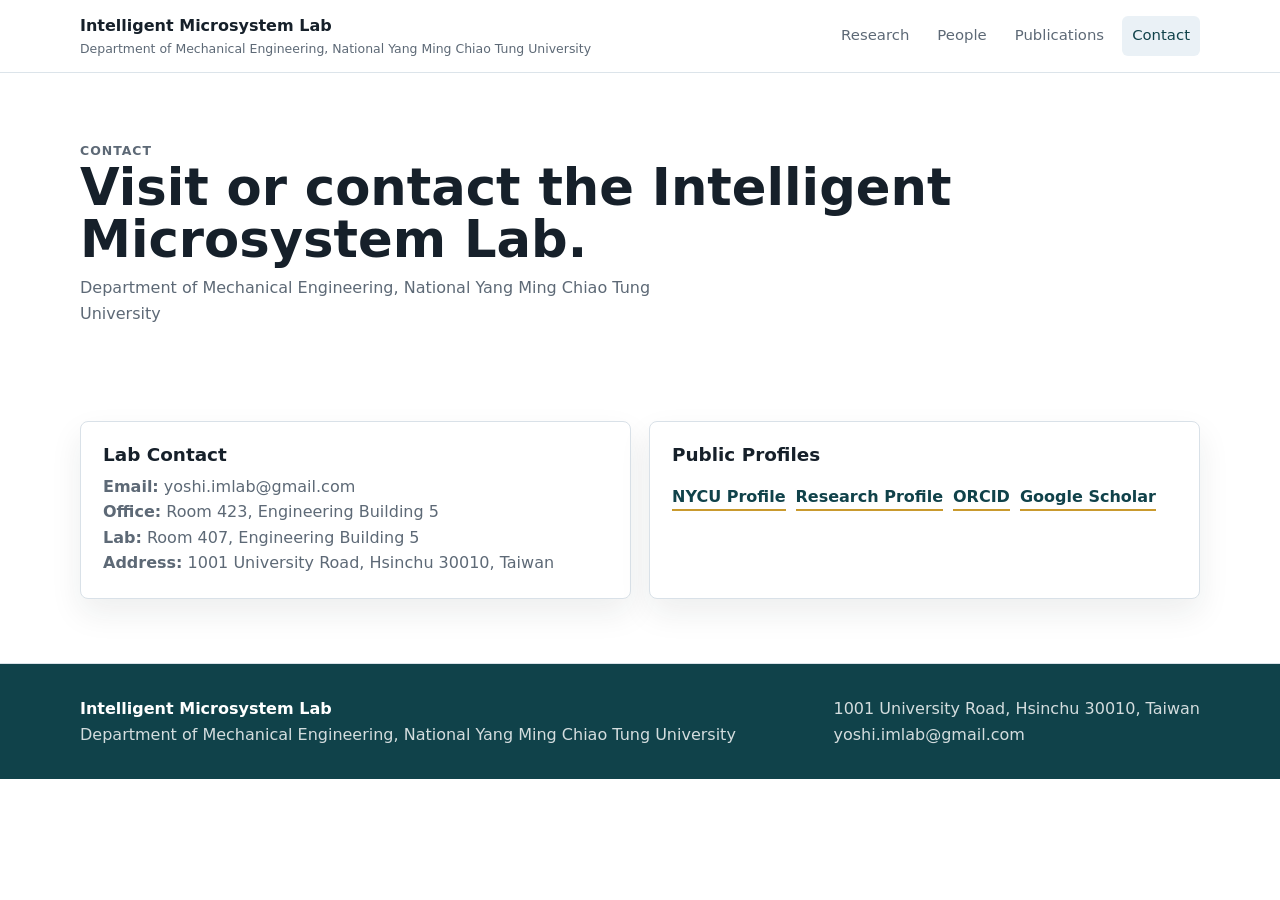
==== contact/index.html @ 9d82c289 "Publish IMLAB site at root URL" ====
<!DOCTYPE html><html lang="en"> <head><meta charset="UTF-8"><meta name="description" content="Microsystems for lab-on-a-chip science, plasma-enabled fabrication, robotics, and biomedical devices."><meta name="viewport" content="width=device-width, initial-scale=1.0"><title>Contact | IMLAB</title><link rel="stylesheet" href="/_astro/BaseLayout.B_-s2bZh.css"></head> <body> <div class="site-shell"> <header class="topbar"> <nav class="nav" aria-label="Main navigation"> <a class="brand" href="/"> <strong>Intelligent Microsystem Lab</strong> <span>Department of Mechanical Engineering, National Yang Ming Chiao Tung University</span> </a> <div class="nav-links"> <a href="/research/"> Research </a><a href="/people/"> People </a><a href="/publications/"> Publications </a><a href="/contact/" aria-current="page"> Contact </a> </div> </nav> </header> <main>  <header class="page-title"> <p class="section-kicker">Contact</p> <h1>Visit or contact the Intelligent Microsystem Lab.</h1> <p>Department of Mechanical Engineering, National Yang Ming Chiao Tung University</p> </header> <section class="section"> <div class="grid two"> <article class="card"> <h3>Lab Contact</h3> <p><strong>Email:</strong> yoshi.imlab@gmail.com</p> <p><strong>Office:</strong> Room 423, Engineering Building 5</p> <p><strong>Lab:</strong> Room 407, Engineering Building 5</p> <p><strong>Address:</strong> 1001 University Road, Hsinchu 30010, Taiwan</p> </article> <article class="card"> <h3>Public Profiles</h3> <div class="link-list"> <a href="https://me.nycu.edu.tw/en/people/teacher/Chia-Hung-Dylan-Tsai-41695593">NYCU Profile</a><a href="https://dylantsai.web.nycu.edu.tw/">Research Profile</a><a href="https://orcid.org/0000-0002-8840-3984">ORCID</a><a href="https://scholar.google.com/citations?hl=en&amp;user=gZ44feUAAAAJ">Google Scholar</a> </div> </article> </div> </section>  </main> <footer class="footer"> <div class="footer-inner"> <div> <strong>Intelligent Microsystem Lab</strong> <div>Department of Mechanical Engineering, National Yang Ming Chiao Tung University</div> </div> <div> 1001 University Road, Hsinchu 30010, Taiwan<br> yoshi.imlab@gmail.com </div> </div> </footer> </div> <script data-goatcounter="https://imlab-nycu.goatcounter.com/count" async src="https://gc.zgo.at/count.js"></script> </body> </html>
---- _astro/BaseLayout.B_-s2bZh.css ----
:root{color-scheme:light;--ink: #16202a;--muted: #5d6976;--line: #d9e1e8;--panel: #f5f8fa;--panel-strong: #eaf1f6;--brand: #006a71;--brand-deep: #10424a;--accent: #b13f2e;--gold: #c99a2e;--white: #ffffff;--shadow: 0 14px 32px rgba(22, 32, 42, .08);font-family:Inter,ui-sans-serif,system-ui,-apple-system,BlinkMacSystemFont,Segoe UI,sans-serif}*{box-sizing:border-box}html{scroll-behavior:smooth}body{margin:0;color:var(--ink);background:var(--white);line-height:1.6}a{color:inherit;text-decoration:none}img{display:block;max-width:100%}.site-shell{min-height:100vh}.topbar{position:sticky;top:0;z-index:20;border-bottom:1px solid rgba(217,225,232,.9);background:#fffffff0;backdrop-filter:blur(16px)}.nav{display:flex;align-items:center;justify-content:space-between;width:min(1120px,calc(100% - 32px));min-height:72px;margin:0 auto;gap:24px}.brand{display:grid;gap:0}.brand strong{font-size:1rem;letter-spacing:0}.brand span{color:var(--muted);font-size:.78rem}.nav-links{display:flex;align-items:center;gap:8px;flex-wrap:wrap;justify-content:flex-end}.nav-links a{border-radius:6px;color:var(--muted);font-size:.93rem;padding:8px 10px}.nav-links a:hover,.nav-links a[aria-current=page]{background:var(--panel-strong);color:var(--brand-deep)}.hero{position:relative;overflow:hidden;border-bottom:1px solid var(--line);background:linear-gradient(90deg,#0c232af0,#0c232ad1 42%,#0c232a38),linear-gradient(180deg,#0c232a1a,#0c232acc),var(--hero-image),var(--brand-deep);background-position:center;background-size:cover;color:var(--white);min-height:680px}.hero:after{content:"";position:absolute;inset:0;height:auto;background:linear-gradient(90deg,rgba(255,255,255,.08) 1px,transparent 1px),linear-gradient(0deg,rgba(255,255,255,.08) 1px,transparent 1px);background-size:54px 54px;mask-image:linear-gradient(90deg,black,transparent 72%);pointer-events:none}.hero-inner{position:relative;z-index:1;display:grid;grid-template-columns:minmax(0,1fr) 330px;align-items:end;width:min(1120px,calc(100% - 32px));margin:0 auto;gap:48px;padding:96px 0 64px}.hero-kicker,.section-kicker{margin:0 0 10px;color:var(--gold);font-size:.78rem;font-weight:800;letter-spacing:.08em;text-transform:uppercase}.hero h1{max-width:840px;margin:0;font-size:clamp(2.4rem,6.6vw,5.9rem);line-height:.95;text-shadow:0 12px 42px rgba(0,0,0,.35)}.hero p{max-width:680px;margin:24px 0 0;color:#ffffffdb;font-size:clamp(1.02rem,2vw,1.22rem)}.hero-actions{display:flex;flex-wrap:wrap;gap:12px;margin-top:28px}.button{display:inline-flex;align-items:center;justify-content:center;min-height:42px;border:1px solid transparent;border-radius:6px;padding:9px 14px;font-weight:700}.button.primary{background:var(--white);color:var(--brand-deep)}.button.secondary{border-color:#ffffff6b;color:var(--white);background:#ffffff14}.portrait{overflow:hidden;border:1px solid rgba(255,255,255,.35);border-radius:8px;background:#ffffff1f;box-shadow:0 20px 52px #0000003d}.portrait img{width:100%;aspect-ratio:4 / 5;object-fit:cover}.portrait figcaption{padding:12px 14px;color:#ffffffd1;font-size:.9rem}.hero-panel{display:grid;gap:12px;align-self:stretch}.hero-panel div{border:1px solid rgba(255,255,255,.26);border-radius:8px;background:#081c2294;backdrop-filter:blur(16px);padding:18px}.hero-panel span{color:var(--gold);font-size:.78rem;font-weight:800;text-transform:uppercase}.hero-panel strong{display:block;margin-top:6px;color:var(--white);font-size:2.2rem;line-height:1}.hero-panel p{margin:8px 0 0;color:#ffffffc7;font-size:.92rem}.visual-strip{position:relative;z-index:2;margin-top:-64px}.visual-strip-inner{display:grid;grid-template-columns:repeat(3,minmax(0,1fr));gap:14px;width:min(1120px,calc(100% - 32px));margin:0 auto}.visual-strip article{display:grid;grid-template-columns:66px minmax(0,1fr);gap:16px;align-items:center;min-height:126px;border:1px solid rgba(217,225,232,.92);border-radius:8px;background:#fffffff0;box-shadow:var(--shadow);padding:18px}.visual-strip h2{margin:0 0 4px;font-size:1rem;line-height:1.2}.visual-strip p{margin:0;color:var(--muted);font-size:.92rem;line-height:1.45}.visual-icon{position:relative;width:66px;aspect-ratio:1;overflow:hidden;border:1px solid var(--line);border-radius:8px;background:var(--panel)}.visual-icon.channels{background:radial-gradient(circle at 28% 28%,#7fcdd2 0 6px,transparent 7px),radial-gradient(circle at 72% 70%,#c99a2e 0 6px,transparent 7px),linear-gradient(90deg,transparent 46%,#006a71 47% 53%,transparent 54%),linear-gradient(0deg,transparent 46%,#006a71 47% 53%,transparent 54%),var(--panel)}.visual-icon.plasma{background:radial-gradient(circle at 50% 78%,rgba(201,154,46,.92),transparent 24%),radial-gradient(circle at 50% 48%,rgba(99,210,220,.9),transparent 33%),linear-gradient(180deg,#173d47,#f4f8fa)}.visual-icon.plasma:before{content:"";position:absolute;inset:10px 28px 20px;border-radius:999px;background:#ffffffd1;box-shadow:0 20px 26px #7edde2cc}.visual-icon.robotics{background:linear-gradient(35deg,transparent 40%,#006a71 41% 47%,transparent 48%),radial-gradient(circle at 68% 30%,#b13f2e 0 7px,transparent 8px),radial-gradient(circle at 28% 70%,#c99a2e 0 8px,transparent 9px),var(--panel)}.section{width:min(1120px,calc(100% - 32px));margin:0 auto;padding:64px 0}.section-header{display:flex;align-items:end;justify-content:space-between;gap:32px;margin-bottom:28px}.section-header h2,.page-title h1{margin:0;font-size:clamp(2rem,4vw,3.4rem);line-height:1.02}.section-header p,.page-title p{max-width:620px;margin:10px 0 0;color:var(--muted)}.grid{display:grid;grid-template-columns:repeat(3,minmax(0,1fr));gap:18px}.grid.two{grid-template-columns:repeat(2,minmax(0,1fr))}.card{min-height:100%;border:1px solid var(--line);border-radius:8px;background:var(--white);padding:22px;box-shadow:var(--shadow)}.card h3{margin:0 0 8px;font-size:1.15rem;line-height:1.2}.card p{margin:0;color:var(--muted)}.project-card{position:relative;overflow:hidden;padding-top:86px}.project-card:before{content:"";position:absolute;inset:0 0 auto;height:70px;opacity:.95}.project-card-1:before{background:radial-gradient(circle at 18% 45%,rgba(255,255,255,.82) 0 5px,transparent 6px),radial-gradient(circle at 60% 46%,rgba(255,255,255,.82) 0 5px,transparent 6px),linear-gradient(90deg,transparent 12%,rgba(255,255,255,.76) 13% 15%,transparent 16%),linear-gradient(90deg,#006a71,#63c5cc)}.project-card-2:before{background:radial-gradient(circle at 76% 40%,rgba(255,255,255,.88) 0 5px,transparent 6px),radial-gradient(circle at 46% 64%,rgba(201,154,46,.9),transparent 28%),linear-gradient(90deg,#173d47,#45aeb7)}.project-card-3:before{background:linear-gradient(120deg,transparent 32%,rgba(255,255,255,.72) 33% 38%,transparent 39%),radial-gradient(circle at 78% 32%,rgba(255,255,255,.82) 0 8px,transparent 9px),linear-gradient(90deg,#b13f2e,#006a71)}.project-card-4:before{background:radial-gradient(ellipse at 28% 52%,rgba(255,255,255,.68) 0 14px,transparent 15px),radial-gradient(ellipse at 68% 52%,rgba(255,255,255,.68) 0 14px,transparent 15px),linear-gradient(90deg,#10424a,#c99a2e)}.project-mark{position:absolute;top:18px;right:18px;width:38px;aspect-ratio:1;border:1px solid rgba(255,255,255,.58);border-radius:999px;background:#fff3}.tags{display:flex;flex-wrap:wrap;gap:8px;margin-top:16px}.tag{border:1px solid var(--line);border-radius:999px;color:var(--brand-deep);font-size:.78rem;font-weight:700;padding:4px 9px}.band{border-block:1px solid var(--line);background:var(--panel)}.news-list,.pub-list{display:grid;gap:12px}.publication-groups{display:grid;gap:44px}.publication-tabs{margin-bottom:-16px}.publication-tab-list{display:flex;flex-wrap:wrap;gap:8px;border-bottom:1px solid var(--line)}.publication-tab{appearance:none;display:inline-flex;align-items:baseline;gap:8px;border:0;border-bottom:3px solid transparent;background:transparent;color:var(--muted);cursor:pointer;font:inherit;font-size:.94rem;font-weight:800;line-height:1.2;padding:12px 10px 10px}.publication-tab small{color:var(--accent);font-size:.78rem;font-weight:900}.publication-tab:hover,.publication-tab:focus-visible,.publication-tab.active{color:var(--brand-deep)}.publication-tab:focus-visible{outline:2px solid var(--gold);outline-offset:2px}.publication-tab.active{border-bottom-color:var(--accent)}.publication-section[hidden]{display:none}.publication-section-header{display:flex;align-items:baseline;justify-content:space-between;gap:16px;border-bottom:2px solid var(--brand);margin-bottom:18px;padding-bottom:10px}.publication-section-header h2{margin:0;font-size:1.45rem}.publication-section-header span{color:var(--muted);font-size:.92rem;white-space:nowrap}.news-item,.pub-item{display:grid;grid-template-columns:112px minmax(0,1fr);gap:18px;border-bottom:1px solid var(--line);padding:18px 0}.news-item:first-child,.pub-item:first-child{padding-top:0}.date,.year{color:var(--accent);font-weight:800}.news-content{display:grid;gap:14px}.news-content.has-image{grid-template-columns:180px minmax(0,1fr)}.news-image{width:100%;aspect-ratio:4 / 3;border:1px solid var(--line);border-radius:8px;object-fit:cover}.pub-item h3,.news-item h3{margin:0 0 6px;font-size:1.05rem}.news-item h3 a{color:inherit;text-decoration-color:color-mix(in srgb,var(--accent) 45%,transparent);text-underline-offset:3px}.news-item h3 a:hover{color:var(--accent)}.pub-item p,.news-item p{margin:0;color:var(--muted)}.person{display:grid;grid-template-columns:110px minmax(0,1fr);gap:18px}.people-tabs{width:min(1120px,calc(100% - 32px));margin:0 auto;padding:0 0 18px}.people-tab-list{display:flex;flex-wrap:wrap;gap:8px;border-bottom:1px solid var(--line)}.people-tab{appearance:none;border:0;border-bottom:3px solid transparent;background:transparent;color:var(--muted);cursor:pointer;font:inherit;font-size:.94rem;font-weight:800;line-height:1.2;padding:12px 10px 10px}.people-tab:hover,.people-tab:focus-visible,.people-tab.active{color:var(--brand-deep)}.people-tab:focus-visible{outline:2px solid var(--gold);outline-offset:2px}.people-tab.active{border-bottom-color:var(--accent)}.people-panel[hidden]{display:none}.program-list{display:grid;gap:18px}.program-group{border-top:2px solid var(--brand);padding-top:12px}.program-group-header{display:flex;align-items:baseline;justify-content:space-between;gap:16px;margin-bottom:10px}.program-group-header h3{margin:0;color:var(--brand-deep);font-size:1.08rem}.program-group-header span{color:var(--muted);font-size:.88rem;white-space:nowrap}.program-group ul{display:grid;grid-template-columns:repeat(3,minmax(0,1fr));gap:10px;list-style:none;margin:0;padding:0}.program-group li{display:grid;gap:4px;border:1px solid var(--line);border-radius:8px;background:var(--white);padding:12px 14px}.program-group strong{font-size:1rem}.program-group li>span{color:var(--muted);font-size:.86rem;font-weight:700}.program-group em,.alumni-badges span{width:fit-content;border:1px solid var(--line);border-radius:999px;color:var(--brand-deep);font-size:.74rem;font-style:normal;font-weight:800;line-height:1.2;padding:4px 8px}.program-group p{margin:2px 0 0;color:var(--muted);font-size:.82rem;line-height:1.35}.program-proposal span{color:var(--accent);font-weight:800;margin-right:8px}.program-keywords{display:flex;flex-wrap:wrap;gap:6px;margin-top:6px}.program-keywords span{border:1px solid var(--line);border-radius:999px;color:var(--brand-deep);font-size:.72rem;font-weight:800;line-height:1.2;padding:3px 7px}.alumni-list{display:grid;gap:22px}.alumni-group{border-top:2px solid var(--brand);padding-top:12px}.alumni-group-header{display:flex;align-items:baseline;justify-content:space-between;gap:16px;margin-bottom:8px}.alumni-group-header h3{margin:0;color:var(--brand-deep);font-size:1.08rem}.alumni-group-header span{color:var(--muted);font-size:.88rem;white-space:nowrap}.alumni-group ul{display:grid;grid-template-columns:repeat(2,minmax(0,1fr));gap:8px 14px;list-style:none;margin:0;padding:0}.alumni-group li{border:1px solid var(--line);border-radius:8px;background:var(--white);padding:12px 14px}.alumni-name-row{display:flex;align-items:baseline;justify-content:space-between;gap:12px}.alumni-name-row strong{font-size:1rem}.alumni-name-row span,.alumni-group li p{color:var(--muted);font-size:.86rem}.alumni-name-row span{white-space:nowrap}.alumni-badges{display:flex;flex-wrap:wrap;gap:6px;margin-top:6px}.alumni-group li p{margin:6px 0 0;line-height:1.45}.alumni-group li p span{color:var(--accent);font-weight:800;margin-right:8px}.alumni-links{display:flex;flex-wrap:wrap;gap:8px;margin-top:8px}.alumni-links a,.alumni-links span{border-bottom:2px solid var(--gold);color:var(--brand-deep);font-size:.84rem;font-weight:800}.avatar{width:110px;aspect-ratio:1;border:1px solid var(--line);border-radius:8px;background:var(--panel-strong);object-fit:cover}.avatar.placeholder{display:grid;place-items:center;color:var(--brand-deep);font-weight:800}.link-list{display:flex;flex-wrap:wrap;gap:10px;margin-top:18px}.link-list a,.link-list span{border-bottom:2px solid var(--gold);color:var(--brand-deep);font-weight:800}.page-title{width:min(1120px,calc(100% - 32px));margin:0 auto;padding:58px 0 30px}.footer{border-top:1px solid var(--line);background:var(--brand-deep);color:#ffffffd1}.footer-inner{display:flex;justify-content:space-between;gap:32px;width:min(1120px,calc(100% - 32px));margin:0 auto;padding:32px 0}.footer strong{color:var(--white)}@media(max-width:860px){.nav{align-items:flex-start;flex-direction:column;gap:12px;padding:14px 0}.nav-links{justify-content:flex-start}.hero-inner{grid-template-columns:1fr;padding-top:54px}.hero{min-height:auto}.visual-strip{margin-top:-28px}.visual-strip-inner{grid-template-columns:1fr}.section-header,.footer-inner{align-items:flex-start;flex-direction:column}.grid,.grid.two{grid-template-columns:1fr}.publication-tab-list{display:grid;grid-template-columns:1fr;border-bottom:0}.publication-tab{justify-content:space-between;border:1px solid var(--line);border-radius:8px;background:var(--white);text-align:left}.publication-tab.active{border-color:var(--brand);border-bottom-color:var(--brand);background:var(--panel-strong)}.people-tab-list{display:grid;grid-template-columns:1fr;border-bottom:0}.people-tab{border:1px solid var(--line);border-radius:8px;background:var(--white);text-align:left}.people-tab.active{border-color:var(--brand);border-bottom-color:var(--brand);background:var(--panel-strong)}.alumni-group ul,.program-group ul{grid-template-columns:1fr}.alumni-name-row{align-items:flex-start;flex-direction:column;gap:2px}.alumni-name-row span{white-space:normal}.news-item,.pub-item,.person,.news-content.has-image{grid-template-columns:1fr}}
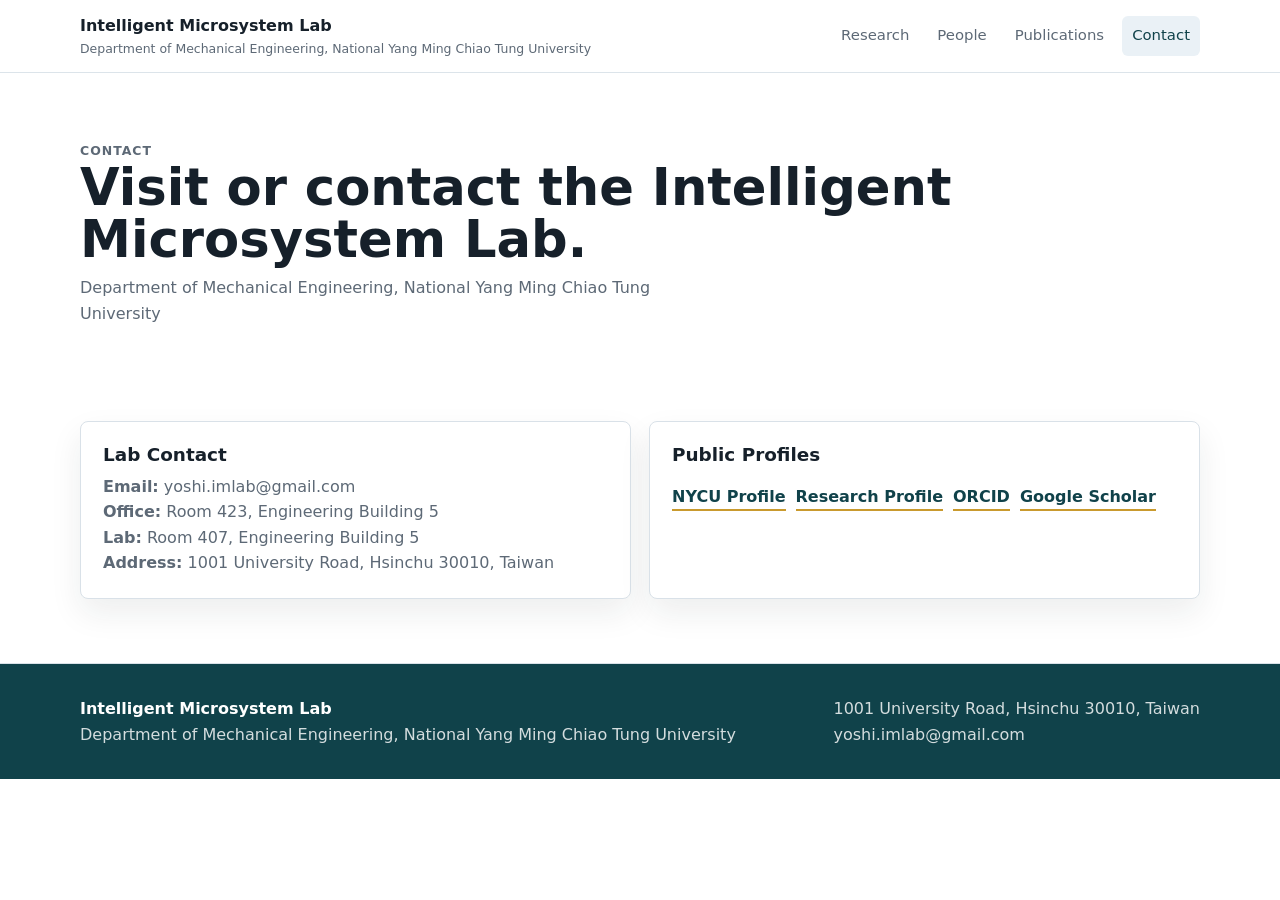
==== commit ad057a59: "Publish research highlight, metadata and legacy redirects" ====
--- a/contact/index.html
+++ b/contact/index.html
@@ -1 +1 @@
-<!DOCTYPE html><html lang="en"> <head><meta charset="UTF-8"><meta name="description" content="Microsystems for lab-on-a-chip science, plasma-enabled fabrication, robotics, and biomedical devices."><meta name="viewport" content="width=device-width, initial-scale=1.0"><title>Contact | IMLAB</title><link rel="stylesheet" href="/_astro/BaseLayout.B_-s2bZh.css"></head> <body> <div class="site-shell"> <header class="topbar"> <nav class="nav" aria-label="Main navigation"> <a class="brand" href="/"> <strong>Intelligent Microsystem Lab</strong> <span>Department of Mechanical Engineering, National Yang Ming Chiao Tung University</span> </a> <div class="nav-links"> <a href="/research/"> Research </a><a href="/people/"> People </a><a href="/publications/"> Publications </a><a href="/contact/" aria-current="page"> Contact </a> </div> </nav> </header> <main>  <header class="page-title"> <p class="section-kicker">Contact</p> <h1>Visit or contact the Intelligent Microsystem Lab.</h1> <p>Department of Mechanical Engineering, National Yang Ming Chiao Tung University</p> </header> <section class="section"> <div class="grid two"> <article class="card"> <h3>Lab Contact</h3> <p><strong>Email:</strong> yoshi.imlab@gmail.com</p> <p><strong>Office:</strong> Room 423, Engineering Building 5</p> <p><strong>Lab:</strong> Room 407, Engineering Building 5</p> <p><strong>Address:</strong> 1001 University Road, Hsinchu 30010, Taiwan</p> </article> <article class="card"> <h3>Public Profiles</h3> <div class="link-list"> <a href="https://me.nycu.edu.tw/en/people/teacher/Chia-Hung-Dylan-Tsai-41695593">NYCU Profile</a><a href="https://dylantsai.web.nycu.edu.tw/">Research Profile</a><a href="https://orcid.org/0000-0002-8840-3984">ORCID</a><a href="https://scholar.google.com/citations?hl=en&amp;user=gZ44feUAAAAJ">Google Scholar</a> </div> </article> </div> </section>  </main> <footer class="footer"> <div class="footer-inner"> <div> <strong>Intelligent Microsystem Lab</strong> <div>Department of Mechanical Engineering, National Yang Ming Chiao Tung University</div> </div> <div> 1001 University Road, Hsinchu 30010, Taiwan<br> yoshi.imlab@gmail.com </div> </div> </footer> </div> <script data-goatcounter="https://imlab-nycu.goatcounter.com/count" async src="https://gc.zgo.at/count.js"></script> </body> </html>+<!DOCTYPE html><html lang="en"> <head><meta charset="UTF-8"><meta name="description" content="Contact the Intelligent Microsystem Lab in NYCU Mechanical Engineering for research inquiries and collaboration."><link rel="canonical" href="https://imlab-nycu.github.io/contact/"><meta property="og:type" content="website"><meta property="og:site_name" content="Intelligent Microsystem Lab"><meta property="og:title" content="Contact | IMLAB"><meta property="og:description" content="Contact the Intelligent Microsystem Lab in NYCU Mechanical Engineering for research inquiries and collaboration."><meta property="og:url" content="https://imlab-nycu.github.io/contact/"><meta name="viewport" content="width=device-width, initial-scale=1.0"><title>Contact | IMLAB</title><link rel="stylesheet" href="/assets/BaseLayout.BZ1jo9-p.css"></head> <body> <div class="site-shell"> <header class="topbar"> <nav class="nav" aria-label="Main navigation"> <a class="brand" href="/"> <strong>Intelligent Microsystem Lab</strong> <span>Department of Mechanical Engineering, National Yang Ming Chiao Tung University</span> </a> <div class="nav-links"> <a href="/research/"> Research </a><a href="/people/"> People </a><a href="/publications/"> Publications </a><a href="/contact/" aria-current="page"> Contact </a> </div> </nav> </header> <main>  <header class="page-title"> <p class="section-kicker">Contact</p> <h1>Visit or contact the Intelligent Microsystem Lab.</h1> <p>Department of Mechanical Engineering, National Yang Ming Chiao Tung University</p> </header> <section class="section"> <div class="grid two"> <article class="card"> <h3>Lab Contact</h3> <p><strong>Email:</strong> <a href="mailto:yoshi.imlab@gmail.com">yoshi.imlab@gmail.com</a></p> <p><strong>Office:</strong> Room 423, Engineering Building 5</p> <p><strong>Lab:</strong> Room 407, Engineering Building 5</p> <p><strong>Address:</strong> 1001 University Road, Hsinchu 30010, Taiwan</p> </article> <article class="card"> <h3>Public Profiles</h3> <div class="link-list"> <a href="https://me.nycu.edu.tw/en/people/teacher/Chia-Hung-Dylan-Tsai-41695593">NYCU Profile</a><a href="https://dylantsai.web.nycu.edu.tw/">Research Profile</a><a href="https://orcid.org/0000-0002-8840-3984">ORCID</a><a href="https://scholar.google.com/citations?hl=en&amp;user=gZ44feUAAAAJ">Google Scholar</a> </div> </article> </div> </section>  </main> <footer class="footer"> <div class="footer-inner"> <div> <strong>Intelligent Microsystem Lab</strong> <div>Department of Mechanical Engineering, National Yang Ming Chiao Tung University</div> </div> <div> 1001 University Road, Hsinchu 30010, Taiwan<br> <a href="mailto:yoshi.imlab@gmail.com">yoshi.imlab@gmail.com</a> </div> </div> </footer> </div> <script data-goatcounter="https://imlab-nycu.goatcounter.com/count" async src="https://gc.zgo.at/count.js"></script> </body> </html>
--- a/assets/BaseLayout.BZ1jo9-p.css
+++ b/assets/BaseLayout.BZ1jo9-p.css
@@ -0,0 +1 @@
+:root{color-scheme:light;--ink: #16202a;--muted: #5d6976;--line: #d9e1e8;--panel: #f5f8fa;--panel-strong: #eaf1f6;--brand: #006a71;--brand-deep: #10424a;--accent: #b13f2e;--gold: #c99a2e;--white: #ffffff;--shadow: 0 14px 32px rgba(22, 32, 42, .08);font-family:Inter,ui-sans-serif,system-ui,-apple-system,BlinkMacSystemFont,Segoe UI,sans-serif}*{box-sizing:border-box}html{scroll-behavior:smooth}body{margin:0;color:var(--ink);background:var(--white);line-height:1.6}a{color:inherit;text-decoration:none}img{display:block;max-width:100%}.site-shell{min-height:100vh}.topbar{position:sticky;top:0;z-index:20;border-bottom:1px solid rgba(217,225,232,.9);background:#fffffff0;backdrop-filter:blur(16px)}.nav{display:flex;align-items:center;justify-content:space-between;width:min(1120px,calc(100% - 32px));min-height:72px;margin:0 auto;gap:24px}.brand{display:grid;gap:0}.brand strong{font-size:1rem;letter-spacing:0}.brand span{color:var(--muted);font-size:.78rem}.nav-links{display:flex;align-items:center;gap:8px;flex-wrap:wrap;justify-content:flex-end}.nav-links a{border-radius:6px;color:var(--muted);font-size:.93rem;padding:8px 10px}.nav-links a:hover,.nav-links a[aria-current=page]{background:var(--panel-strong);color:var(--brand-deep)}.hero{position:relative;overflow:hidden;border-bottom:1px solid var(--line);background:linear-gradient(90deg,#0c232af0,#0c232ad1 42%,#0c232a38),linear-gradient(180deg,#0c232a1a,#0c232acc),var(--hero-image),var(--brand-deep);background-position:center;background-size:cover;color:var(--white);min-height:680px}.hero:after{content:"";position:absolute;inset:0;height:auto;background:linear-gradient(90deg,rgba(255,255,255,.08) 1px,transparent 1px),linear-gradient(0deg,rgba(255,255,255,.08) 1px,transparent 1px);background-size:54px 54px;mask-image:linear-gradient(90deg,black,transparent 72%);pointer-events:none}.hero-inner{position:relative;z-index:1;display:grid;grid-template-columns:minmax(0,1fr) 330px;align-items:end;width:min(1120px,calc(100% - 32px));margin:0 auto;gap:48px;padding:96px 0 64px}.hero-kicker,.section-kicker{margin:0 0 10px;color:var(--gold);font-size:.78rem;font-weight:800;letter-spacing:.08em;text-transform:uppercase}.hero h1{max-width:840px;margin:0;font-size:clamp(2.4rem,6.6vw,5.9rem);line-height:.95;text-shadow:0 12px 42px rgba(0,0,0,.35)}.hero p{max-width:680px;margin:24px 0 0;color:#ffffffdb;font-size:clamp(1.02rem,2vw,1.22rem)}.hero-actions{display:flex;flex-wrap:wrap;gap:12px;margin-top:28px}.button{display:inline-flex;align-items:center;justify-content:center;min-height:42px;border:1px solid transparent;border-radius:6px;padding:9px 14px;font-weight:700}.button.primary{background:var(--white);color:var(--brand-deep)}.button.secondary{border-color:#ffffff6b;color:var(--white);background:#ffffff14}.portrait{overflow:hidden;border:1px solid rgba(255,255,255,.35);border-radius:8px;background:#ffffff1f;box-shadow:0 20px 52px #0000003d}.portrait img{width:100%;aspect-ratio:4 / 5;object-fit:cover}.portrait figcaption{padding:12px 14px;color:#ffffffd1;font-size:.9rem}.hero-panel{display:grid;gap:12px;align-self:stretch}.hero-panel div{border:1px solid rgba(255,255,255,.26);border-radius:8px;background:#081c2294;backdrop-filter:blur(16px);padding:18px}.hero-panel span{color:var(--gold);font-size:.78rem;font-weight:800;text-transform:uppercase}.hero-panel strong{display:block;margin-top:6px;color:var(--white);font-size:2.2rem;line-height:1}.hero-panel p{margin:8px 0 0;color:#ffffffc7;font-size:.92rem}.visual-strip{position:relative;z-index:2;margin-top:-64px}.visual-strip-inner{display:grid;grid-template-columns:repeat(3,minmax(0,1fr));gap:14px;width:min(1120px,calc(100% - 32px));margin:0 auto}.visual-strip article{display:grid;grid-template-columns:66px minmax(0,1fr);gap:16px;align-items:center;min-height:126px;border:1px solid rgba(217,225,232,.92);border-radius:8px;background:#fffffff0;box-shadow:var(--shadow);padding:18px}.visual-strip h2{margin:0 0 4px;font-size:1rem;line-height:1.2}.visual-strip p{margin:0;color:var(--muted);font-size:.92rem;line-height:1.45}.visual-icon{position:relative;width:66px;aspect-ratio:1;overflow:hidden;border:1px solid var(--line);border-radius:8px;background:var(--panel)}.visual-icon.channels{background:radial-gradient(circle at 28% 28%,#7fcdd2 0 6px,transparent 7px),radial-gradient(circle at 72% 70%,#c99a2e 0 6px,transparent 7px),linear-gradient(90deg,transparent 46%,#006a71 47% 53%,transparent 54%),linear-gradient(0deg,transparent 46%,#006a71 47% 53%,transparent 54%),var(--panel)}.visual-icon.plasma{background:radial-gradient(circle at 50% 78%,rgba(201,154,46,.92),transparent 24%),radial-gradient(circle at 50% 48%,rgba(99,210,220,.9),transparent 33%),linear-gradient(180deg,#173d47,#f4f8fa)}.visual-icon.plasma:before{content:"";position:absolute;inset:10px 28px 20px;border-radius:999px;background:#ffffffd1;box-shadow:0 20px 26px #7edde2cc}.visual-icon.robotics{background:linear-gradient(35deg,transparent 40%,#006a71 41% 47%,transparent 48%),radial-gradient(circle at 68% 30%,#b13f2e 0 7px,transparent 8px),radial-gradient(circle at 28% 70%,#c99a2e 0 8px,transparent 9px),var(--panel)}.section{width:min(1120px,calc(100% - 32px));margin:0 auto;padding:64px 0}.section-header{display:flex;align-items:end;justify-content:space-between;gap:32px;margin-bottom:28px}.section-header h2,.page-title h1{margin:0;font-size:clamp(2rem,4vw,3.4rem);line-height:1.02}.section-header p,.page-title p{max-width:620px;margin:10px 0 0;color:var(--muted)}.grid{display:grid;grid-template-columns:repeat(3,minmax(0,1fr));gap:18px}.grid.two{grid-template-columns:repeat(2,minmax(0,1fr))}.card{min-height:100%;border:1px solid var(--line);border-radius:8px;background:var(--white);padding:22px;box-shadow:var(--shadow)}.card h3{margin:0 0 8px;font-size:1.15rem;line-height:1.2}.card p{margin:0;color:var(--muted)}.megumi-card{max-width:780px}.megumi-card h3{margin-top:26px}.megumi-card h3:first-child{margin-top:0}.megumi-card p+p{margin-top:14px}.project-card{position:relative;overflow:hidden;padding-top:86px}.project-card:before{content:"";position:absolute;inset:0 0 auto;height:70px;opacity:.95}.project-card-1:before{background:radial-gradient(circle at 18% 45%,rgba(255,255,255,.82) 0 5px,transparent 6px),radial-gradient(circle at 60% 46%,rgba(255,255,255,.82) 0 5px,transparent 6px),linear-gradient(90deg,transparent 12%,rgba(255,255,255,.76) 13% 15%,transparent 16%),linear-gradient(90deg,#006a71,#63c5cc)}.project-card-2:before{background:radial-gradient(circle at 76% 40%,rgba(255,255,255,.88) 0 5px,transparent 6px),radial-gradient(circle at 46% 64%,rgba(201,154,46,.9),transparent 28%),linear-gradient(90deg,#173d47,#45aeb7)}.project-card-3:before{background:linear-gradient(120deg,transparent 32%,rgba(255,255,255,.72) 33% 38%,transparent 39%),radial-gradient(circle at 78% 32%,rgba(255,255,255,.82) 0 8px,transparent 9px),linear-gradient(90deg,#b13f2e,#006a71)}.project-card-4:before{background:radial-gradient(ellipse at 28% 52%,rgba(255,255,255,.68) 0 14px,transparent 15px),radial-gradient(ellipse at 68% 52%,rgba(255,255,255,.68) 0 14px,transparent 15px),linear-gradient(90deg,#10424a,#c99a2e)}.project-mark{position:absolute;top:18px;right:18px;width:38px;aspect-ratio:1;border:1px solid rgba(255,255,255,.58);border-radius:999px;background:#fff3}.tags{display:flex;flex-wrap:wrap;gap:8px;margin-top:16px}.tag{border:1px solid var(--line);border-radius:999px;color:var(--brand-deep);font-size:.78rem;font-weight:700;padding:4px 9px}.band{border-block:1px solid var(--line);background:var(--panel)}.news-list,.pub-list{display:grid;gap:12px}.publication-groups{display:grid;gap:44px}.publication-tabs{margin-bottom:-16px}.publication-tab-list{display:flex;flex-wrap:wrap;gap:8px;border-bottom:1px solid var(--line)}.publication-tab{appearance:none;display:inline-flex;align-items:baseline;gap:8px;border:0;border-bottom:3px solid transparent;background:transparent;color:var(--muted);cursor:pointer;font:inherit;font-size:.94rem;font-weight:800;line-height:1.2;padding:12px 10px 10px}.publication-tab small{color:var(--accent);font-size:.78rem;font-weight:900}.publication-tab:hover,.publication-tab:focus-visible,.publication-tab.active{color:var(--brand-deep)}.publication-tab:focus-visible{outline:2px solid var(--gold);outline-offset:2px}.publication-tab.active{border-bottom-color:var(--accent)}.publication-section[hidden]{display:none}.publication-section-header{display:flex;align-items:baseline;justify-content:space-between;gap:16px;border-bottom:2px solid var(--brand);margin-bottom:18px;padding-bottom:10px}.publication-section-header h2{margin:0;font-size:1.45rem}.publication-section-header span{color:var(--muted);font-size:.92rem;white-space:nowrap}.news-item,.pub-item{display:grid;grid-template-columns:112px minmax(0,1fr);gap:18px;border-bottom:1px solid var(--line);padding:18px 0}.news-item:first-child,.pub-item:first-child{padding-top:0}.date,.year{color:var(--accent);font-weight:800}.news-content{display:grid;gap:14px}.news-content.has-image{grid-template-columns:180px minmax(0,1fr)}.news-gallery{display:grid;gap:8px}.news-gallery.multiple{grid-template-columns:repeat(2,minmax(0,1fr))}.news-image{width:100%;aspect-ratio:4 / 3;border:1px solid var(--line);border-radius:8px;object-fit:cover}.pub-item h3,.news-item h3{margin:0 0 6px;font-size:1.05rem}.news-item h3 a{color:inherit;text-decoration-color:color-mix(in srgb,var(--accent) 45%,transparent);text-underline-offset:3px}.news-item h3 a:hover{color:var(--accent)}.pub-item p,.news-item p{margin:0;color:var(--muted)}.person{display:grid;grid-template-columns:110px minmax(0,1fr);gap:18px}.people-tabs{width:min(1120px,calc(100% - 32px));margin:0 auto;padding:0 0 18px}.people-tab-list{display:flex;flex-wrap:wrap;gap:8px;border-bottom:1px solid var(--line)}.people-tab{appearance:none;border:0;border-bottom:3px solid transparent;background:transparent;color:var(--muted);cursor:pointer;font:inherit;font-size:.94rem;font-weight:800;line-height:1.2;padding:12px 10px 10px}.people-tab:hover,.people-tab:focus-visible,.people-tab.active{color:var(--brand-deep)}.people-tab:focus-visible{outline:2px solid var(--gold);outline-offset:2px}.people-tab.active{border-bottom-color:var(--accent)}.people-panel[hidden]{display:none}.program-list{display:grid;gap:18px}.program-group{border-top:2px solid var(--brand);padding-top:12px}.program-group-header{display:flex;align-items:baseline;justify-content:space-between;gap:16px;margin-bottom:10px}.program-group-header h3{margin:0;color:var(--brand-deep);font-size:1.08rem}.program-group-header span{color:var(--muted);font-size:.88rem;white-space:nowrap}.program-group ul{display:grid;grid-template-columns:repeat(3,minmax(0,1fr));gap:10px;list-style:none;margin:0;padding:0}.program-group li{display:grid;gap:4px;border:1px solid var(--line);border-radius:8px;background:var(--white);padding:12px 14px}.program-group strong{font-size:1rem}.program-group li>span{color:var(--muted);font-size:.86rem;font-weight:700}.program-group em,.alumni-badges span{width:fit-content;border:1px solid var(--line);border-radius:999px;color:var(--brand-deep);font-size:.74rem;font-style:normal;font-weight:800;line-height:1.2;padding:4px 8px}.program-group p{margin:2px 0 0;color:var(--muted);font-size:.82rem;line-height:1.35}.program-proposal span{color:var(--accent);font-weight:800;margin-right:8px}.program-keywords{display:flex;flex-wrap:wrap;gap:6px;margin-top:6px}.program-keywords span{border:1px solid var(--line);border-radius:999px;color:var(--brand-deep);font-size:.72rem;font-weight:800;line-height:1.2;padding:3px 7px}.alumni-list{display:grid;gap:22px}.alumni-group{border-top:2px solid var(--brand);padding-top:12px}.alumni-group-header{display:flex;align-items:baseline;justify-content:space-between;gap:16px;margin-bottom:8px}.alumni-group-header h3{margin:0;color:var(--brand-deep);font-size:1.08rem}.alumni-group-header span{color:var(--muted);font-size:.88rem;white-space:nowrap}.alumni-group ul{display:grid;grid-template-columns:repeat(2,minmax(0,1fr));gap:8px 14px;list-style:none;margin:0;padding:0}.alumni-group li{border:1px solid var(--line);border-radius:8px;background:var(--white);padding:12px 14px}.alumni-name-row{display:flex;align-items:baseline;justify-content:space-between;gap:12px}.alumni-name-row strong{font-size:1rem}.alumni-name-row span,.alumni-group li p{color:var(--muted);font-size:.86rem}.alumni-name-row span{white-space:nowrap}.alumni-badges{display:flex;flex-wrap:wrap;gap:6px;margin-top:6px}.alumni-group li p{margin:6px 0 0;line-height:1.45}.alumni-group li p span{color:var(--accent);font-weight:800;margin-right:8px}.alumni-links{display:flex;flex-wrap:wrap;gap:8px;margin-top:8px}.alumni-links a,.alumni-links span{border-bottom:2px solid var(--gold);color:var(--brand-deep);font-size:.84rem;font-weight:800}.avatar{width:110px;aspect-ratio:1;border:1px solid var(--line);border-radius:8px;background:var(--panel-strong);object-fit:cover}.avatar.placeholder{display:grid;place-items:center;color:var(--brand-deep);font-weight:800}.link-list{display:flex;flex-wrap:wrap;gap:10px;margin-top:18px}.link-list a,.link-list span{border-bottom:2px solid var(--gold);color:var(--brand-deep);font-weight:800}.page-title{width:min(1120px,calc(100% - 32px));margin:0 auto;padding:58px 0 30px}.footer{border-top:1px solid var(--line);background:var(--brand-deep);color:#ffffffd1}.footer-inner{display:flex;justify-content:space-between;gap:32px;width:min(1120px,calc(100% - 32px));margin:0 auto;padding:32px 0}.footer strong{color:var(--white)}@media(max-width:860px){.nav{align-items:flex-start;flex-direction:column;gap:12px;padding:14px 0}.nav-links{justify-content:flex-start}.hero-inner{grid-template-columns:1fr;padding-top:54px}.hero{min-height:auto}.visual-strip{margin-top:-28px}.visual-strip-inner{grid-template-columns:1fr}.section-header,.footer-inner{align-items:flex-start;flex-direction:column}.grid,.grid.two{grid-template-columns:1fr}.publication-tab-list{display:grid;grid-template-columns:1fr;border-bottom:0}.publication-tab{justify-content:space-between;border:1px solid var(--line);border-radius:8px;background:var(--white);text-align:left}.publication-tab.active{border-color:var(--brand);border-bottom-color:var(--brand);background:var(--panel-strong)}.people-tab-list{display:grid;grid-template-columns:1fr;border-bottom:0}.people-tab{border:1px solid var(--line);border-radius:8px;background:var(--white);text-align:left}.people-tab.active{border-color:var(--brand);border-bottom-color:var(--brand);background:var(--panel-strong)}.alumni-group ul,.program-group ul{grid-template-columns:1fr}.alumni-name-row{align-items:flex-start;flex-direction:column;gap:2px}.alumni-name-row span{white-space:normal}.news-item,.pub-item,.person,.news-content.has-image{grid-template-columns:1fr}.news-gallery.multiple{grid-template-columns:repeat(2,minmax(0,1fr))}}
